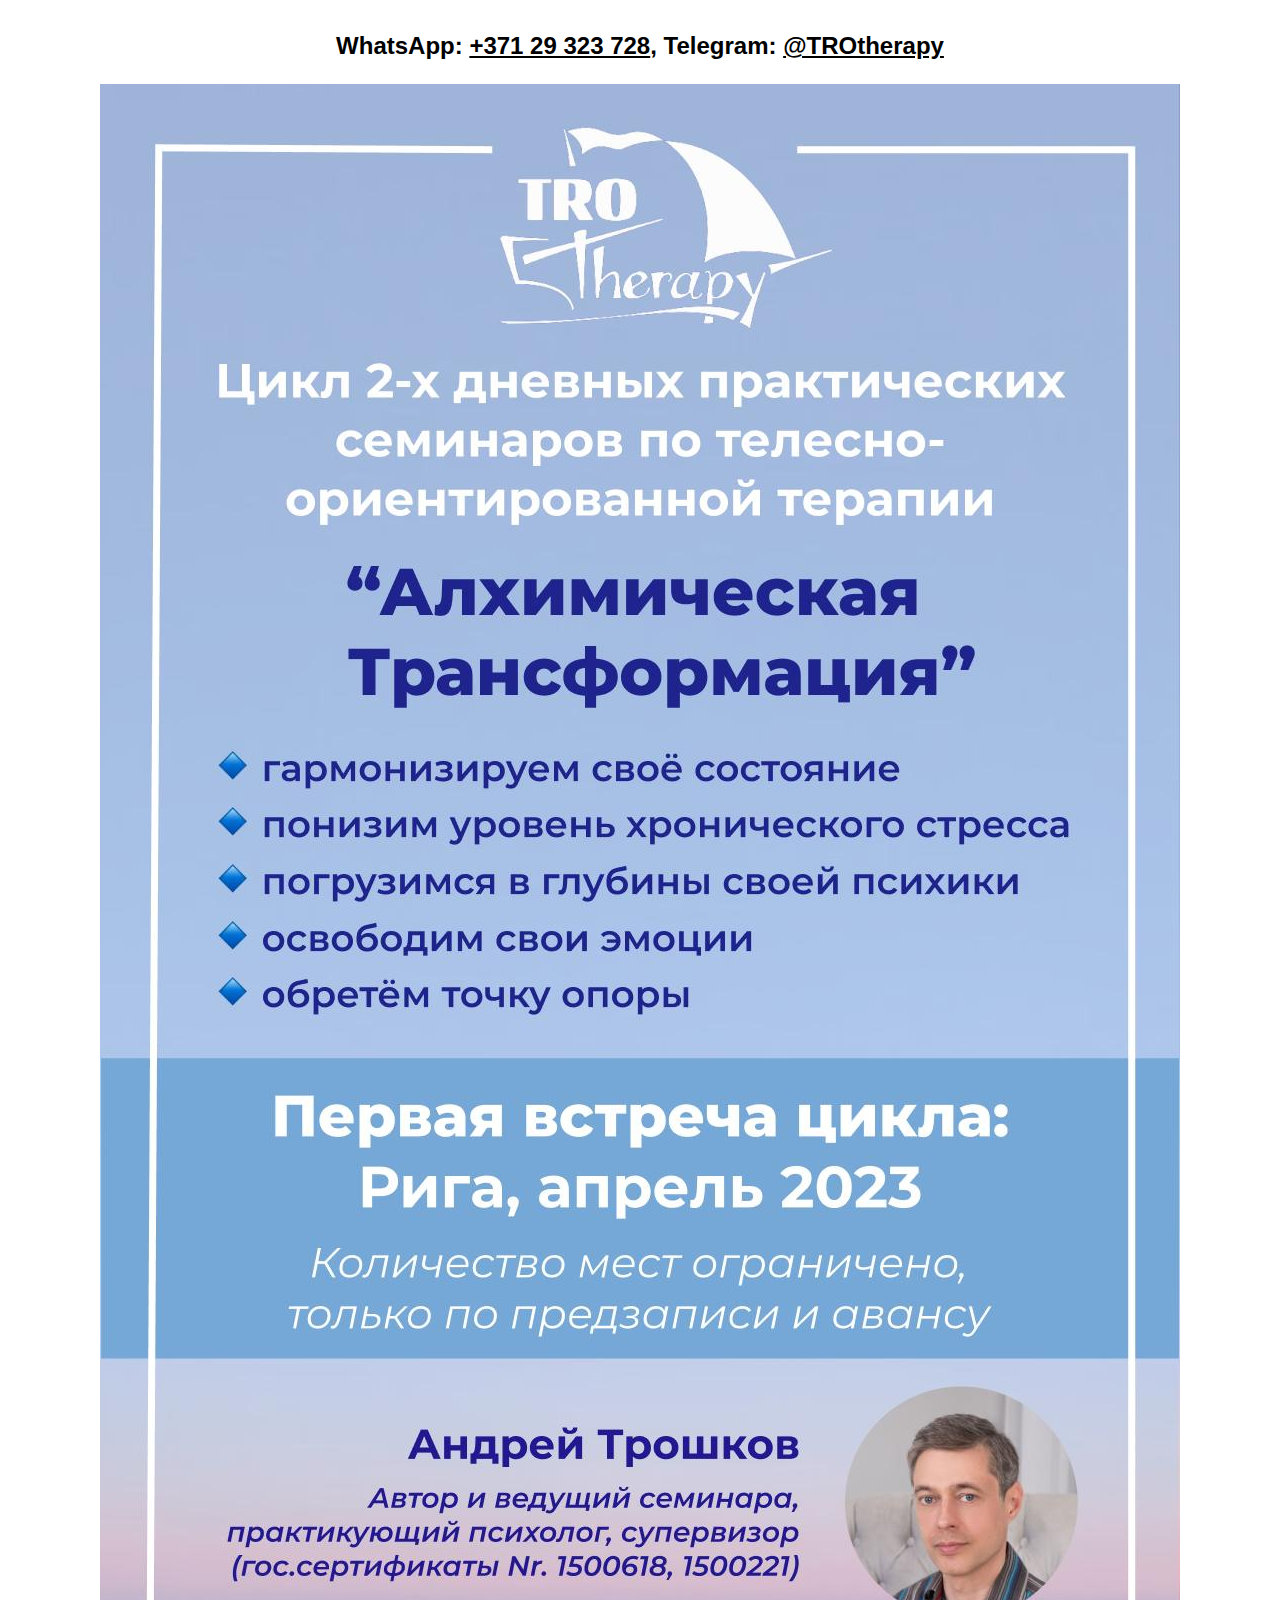
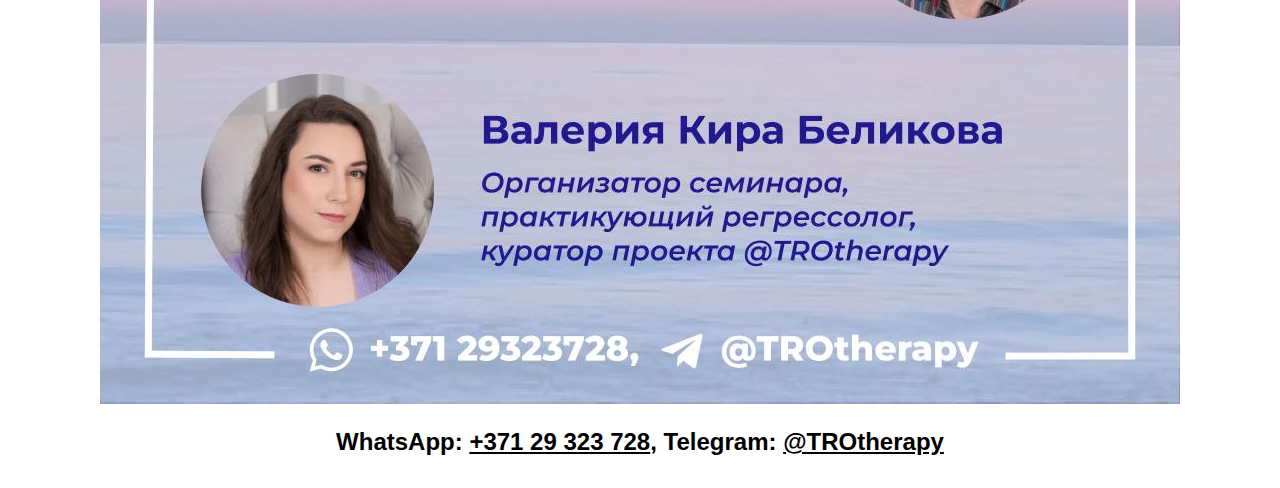
==== index.html @ 63ef2f71 "Update index.html" ====
<!doctype html>
<html lang="ru">
<head>
    <meta charset="utf-8">
    <meta name="viewport" content="width=device-width, initial-scale=1">

    <!-- ===================================== HEAD CONTENT -->

    <title>TROtherapy</title>
    <meta name="description" content="">
    <meta name="author"      content="TROtherapy">

    <!-- ## MICRODATA -->
    <meta property="og:url"          content="https://www.trotherapy.lv/">
    <meta property="og:image"        content="https://www.trotherapy.lv/images/TRO_Therapy_logo_transparent.png">
    <meta property="og:image:width"  content="1280">
    <meta property="og:image:height" content="591">
    <meta property="og:type"         content="article">
    <meta property="og:locale"       content="ru_RU">

    <!-- ===================================== FAVICON -->

    <!-- 2019.1, best favicon service: https://realfavicongenerator.net/ -->
    <meta name="theme-color" content="#211891">
    <meta name="msapplication-TileColor" content="#211891">
    <meta name="msapplication-TileImage" content="favicon/mstile-150x150.png">
    <link href="favicon/apple-touch-icon.png" sizes="180x180" rel="apple-touch-icon">
    <link href="favicon/android-chrome-192x192.png" sizes="192x192" rel="icon" type="image/png">

    <!-- ===================================== HEAD END -->
</head>
<body>

    <section id="seminar-2023-Jan-28-29">
        <figure>
            <figcaption>
                WhatsApp:
                <a href="https://wa.me/message/ERDPYY776IHKL1">+371 29 323 728</a>,
                <wbr />
                Telegram:
                <a href="https://t.me/TROtherapy">@TROtherapy</a>
            </figcaption>
        </figure>
        
        <style>
            #seminar-2023-Jan-28-29 {
                text-align: center;
            }
            #seminar-2023-Jan-28-29 figure,
            #seminar-2023-Jan-28-29 figcaption,
            #seminar-2023-Jan-28-29 img {
                display: block;
                padding: 0;
                margin: 0 auto;
                max-width: 100%;
            }
            #seminar-2023-Jan-28-29 figcaption {
                padding: 1em;
                font-size: 1.5em;
                font-family: sans-serif;
                font-weight: bolder;
            }
            #seminar-2023-Jan-28-29 a {
                color: inherit;
                text-decoration: underline;
                white-space: nowrap;
            }
        </style>
        <figure>
            <img src="images/new-seminar.jpg" alt="">
            <figcaption>
                WhatsApp:
                <a href="https://wa.me/message/ERDPYY776IHKL1">+371 29 323 728</a>,
                <wbr />
                Telegram:
                <a href="https://t.me/TROtherapy">@TROtherapy</a>
            </figcaption>
        </figure>
    </section>


    <figure style="display:none">
        <img src="images/TRO_Therapy_logo.svg" width="220" height="220" alt="">
    </figure>
</body>
</html>
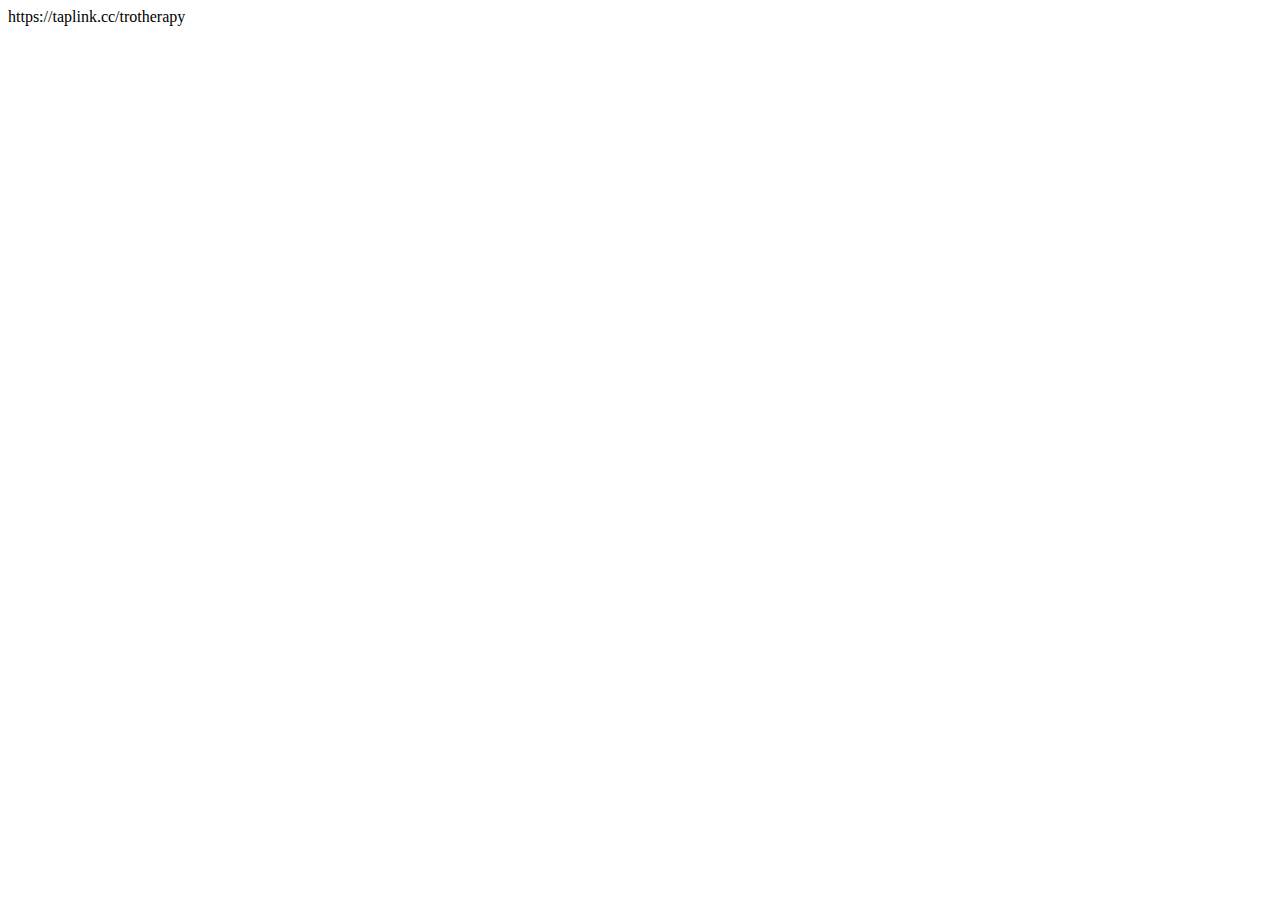
==== commit ce99c176: "index.html" ====
--- a/index.html
+++ b/index.html
@@ -31,6 +31,10 @@
 </head>
 <body>
 
+    https://taplink.cc/trotherapy
+    
+    <!-- ==================================== old code with links
+    
     <section id="seminar-2023-Jan-28-29">
         <figure>
             <figcaption>
@@ -77,7 +81,7 @@
             </figcaption>
         </figure>
     </section>
-
+=================== OLD CODE END -->
 
     <figure style="display:none">
         <img src="images/TRO_Therapy_logo.svg" width="220" height="220" alt="">
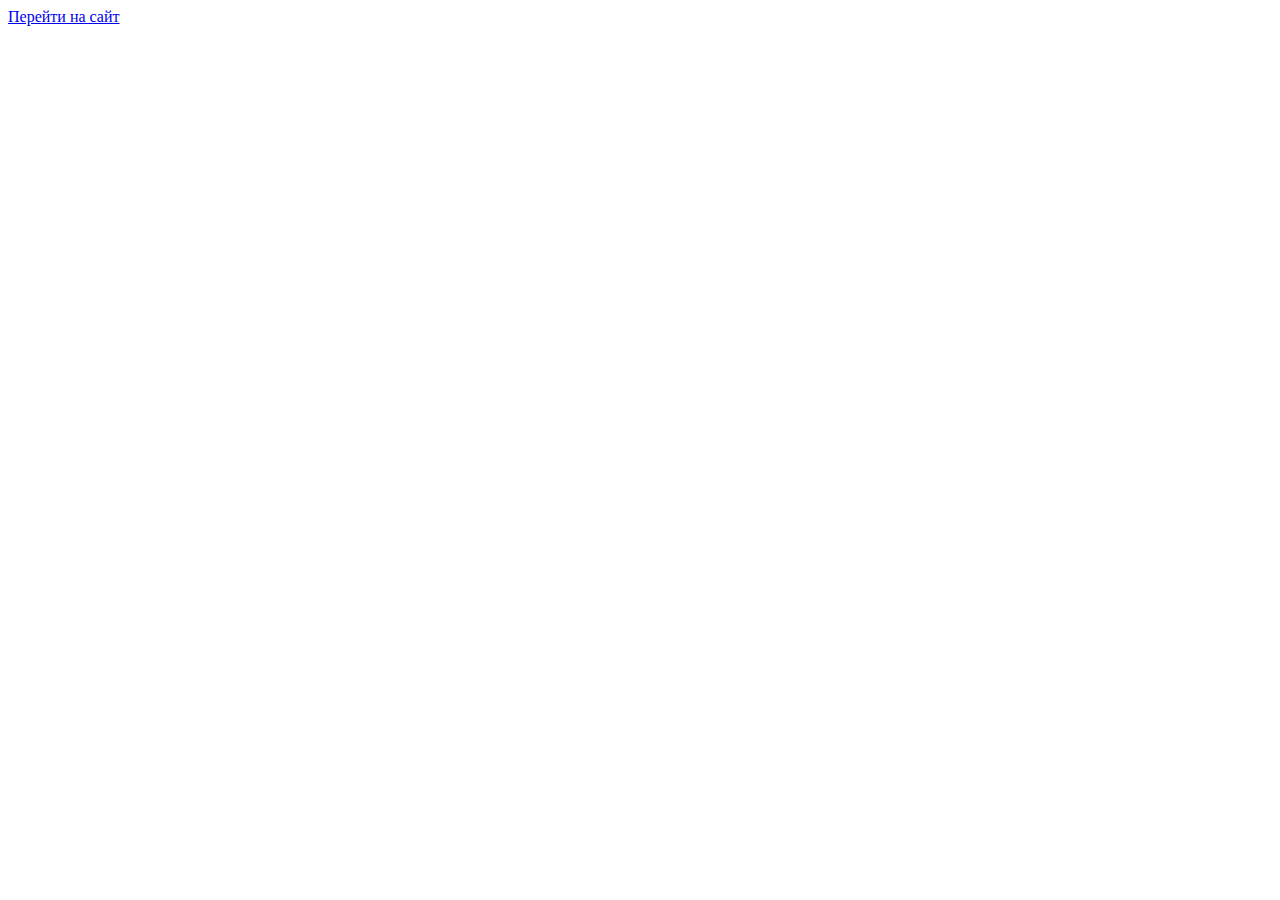
==== commit 7edc027c: "index.html" ====
--- a/index.html
+++ b/index.html
@@ -31,7 +31,7 @@
 </head>
 <body>
 
-    https://taplink.cc/trotherapy
+    <a href="https://https://taplink.cc/trotherapy">Перейти на сайт</a> 
     
     <!-- ==================================== old code with links
     
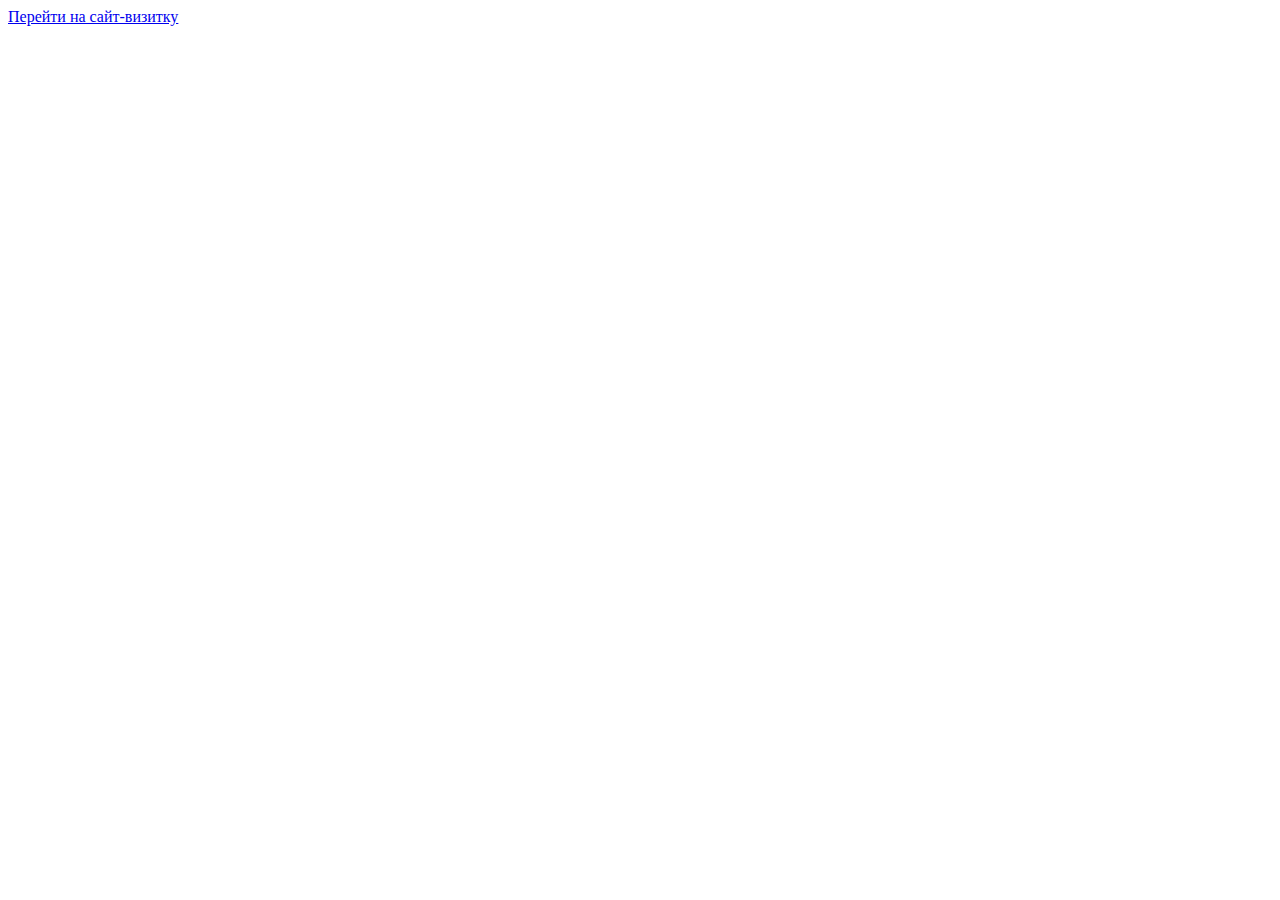
==== commit ca527b97: "index.html" ====
--- a/index.html
+++ b/index.html
@@ -31,7 +31,8 @@
 </head>
 <body>
 
-    <a href="https://https://taplink.cc/trotherapy">Перейти на сайт</a> 
+      <!-- <a href="https://taplink.cc/trotherapy">Перейти на сайт</a> -->
+    <a href="https://taplink.cc/trotherapy">Перейти на сайт-визитку</a> 
     
     <!-- ==================================== old code with links
     
